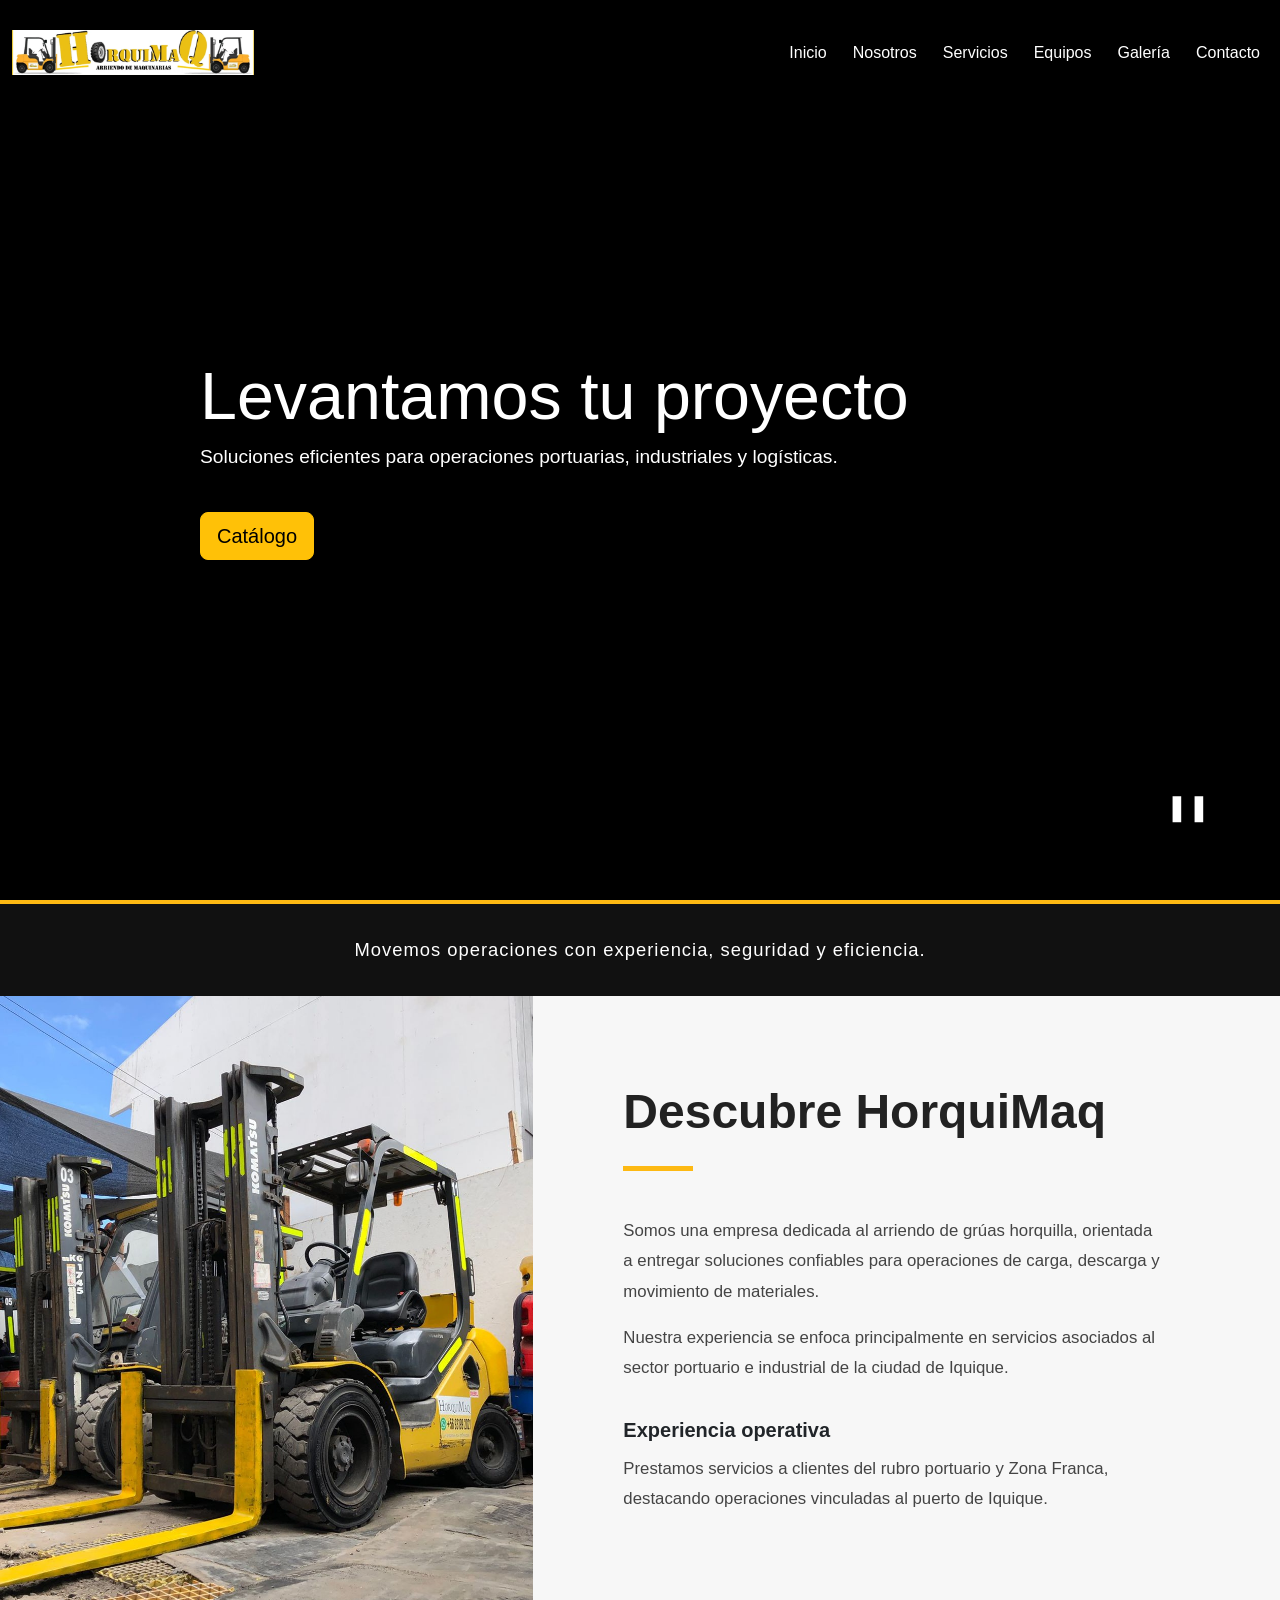
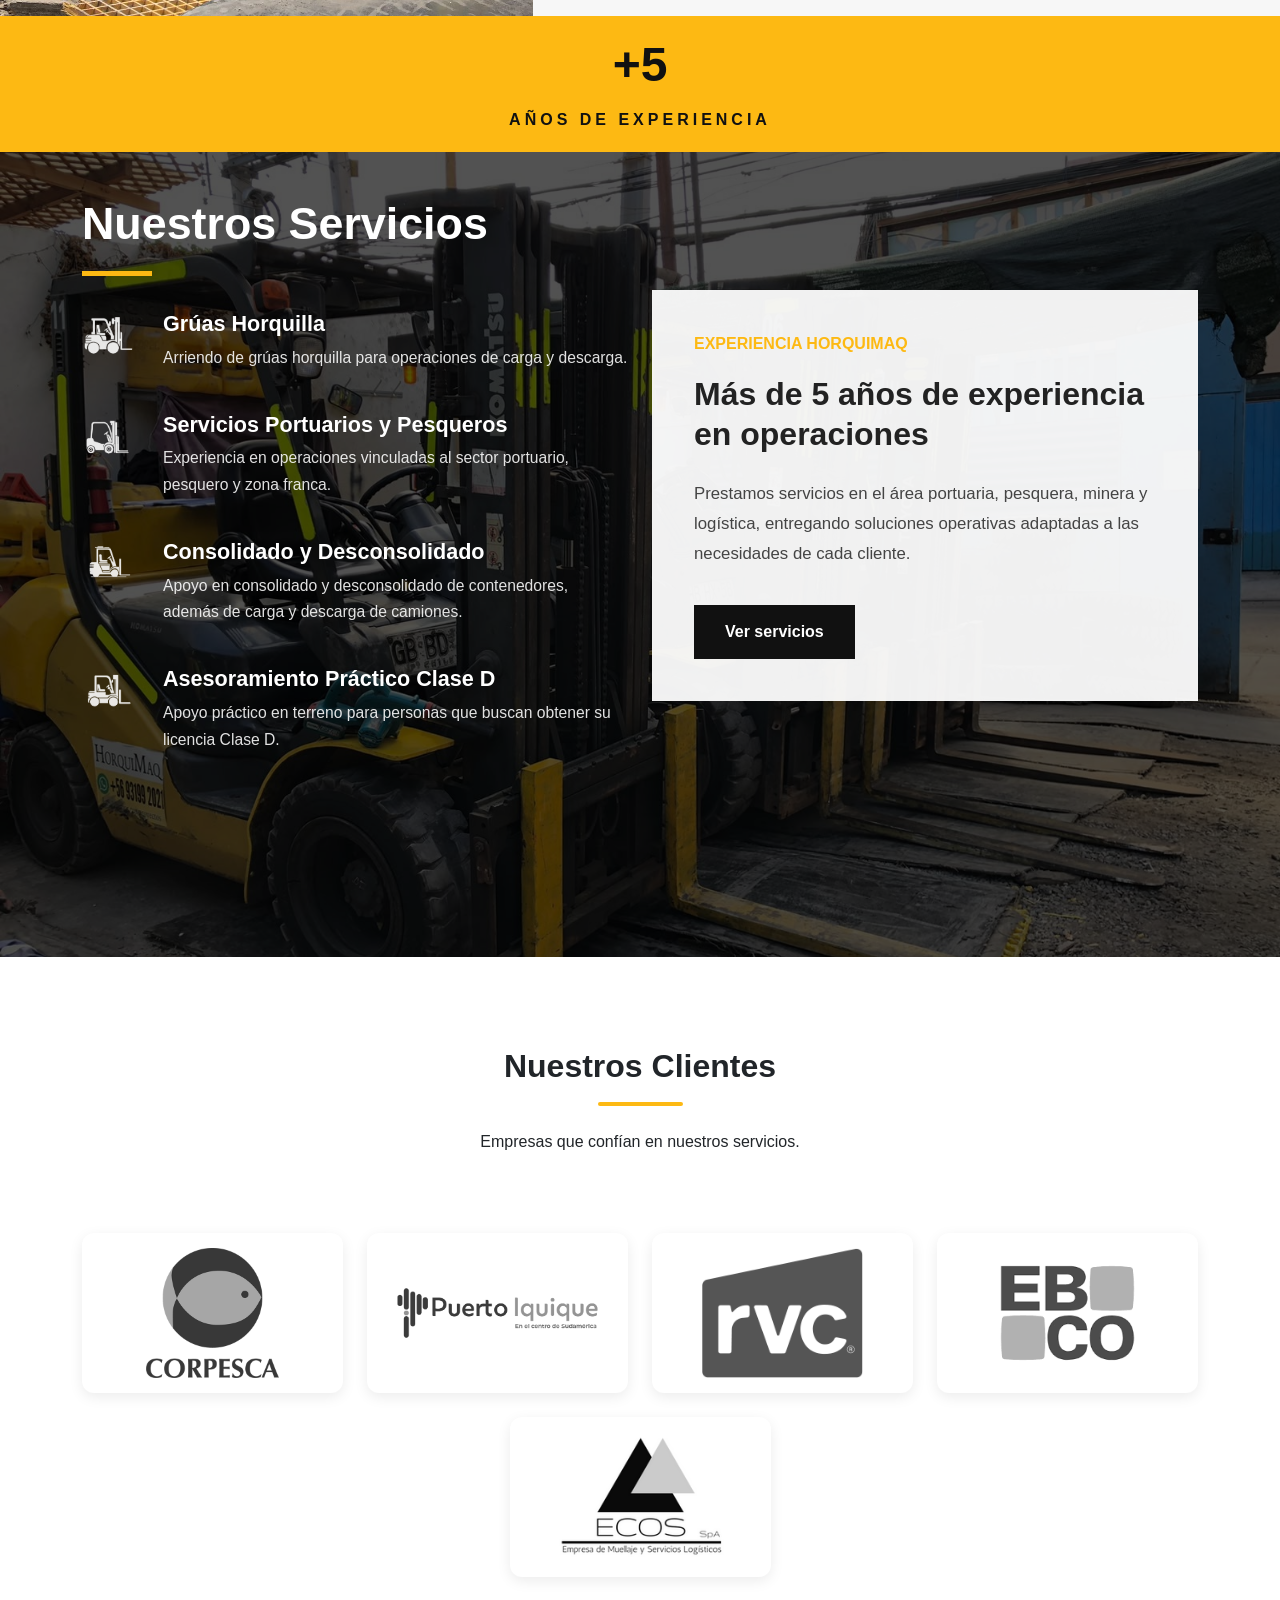
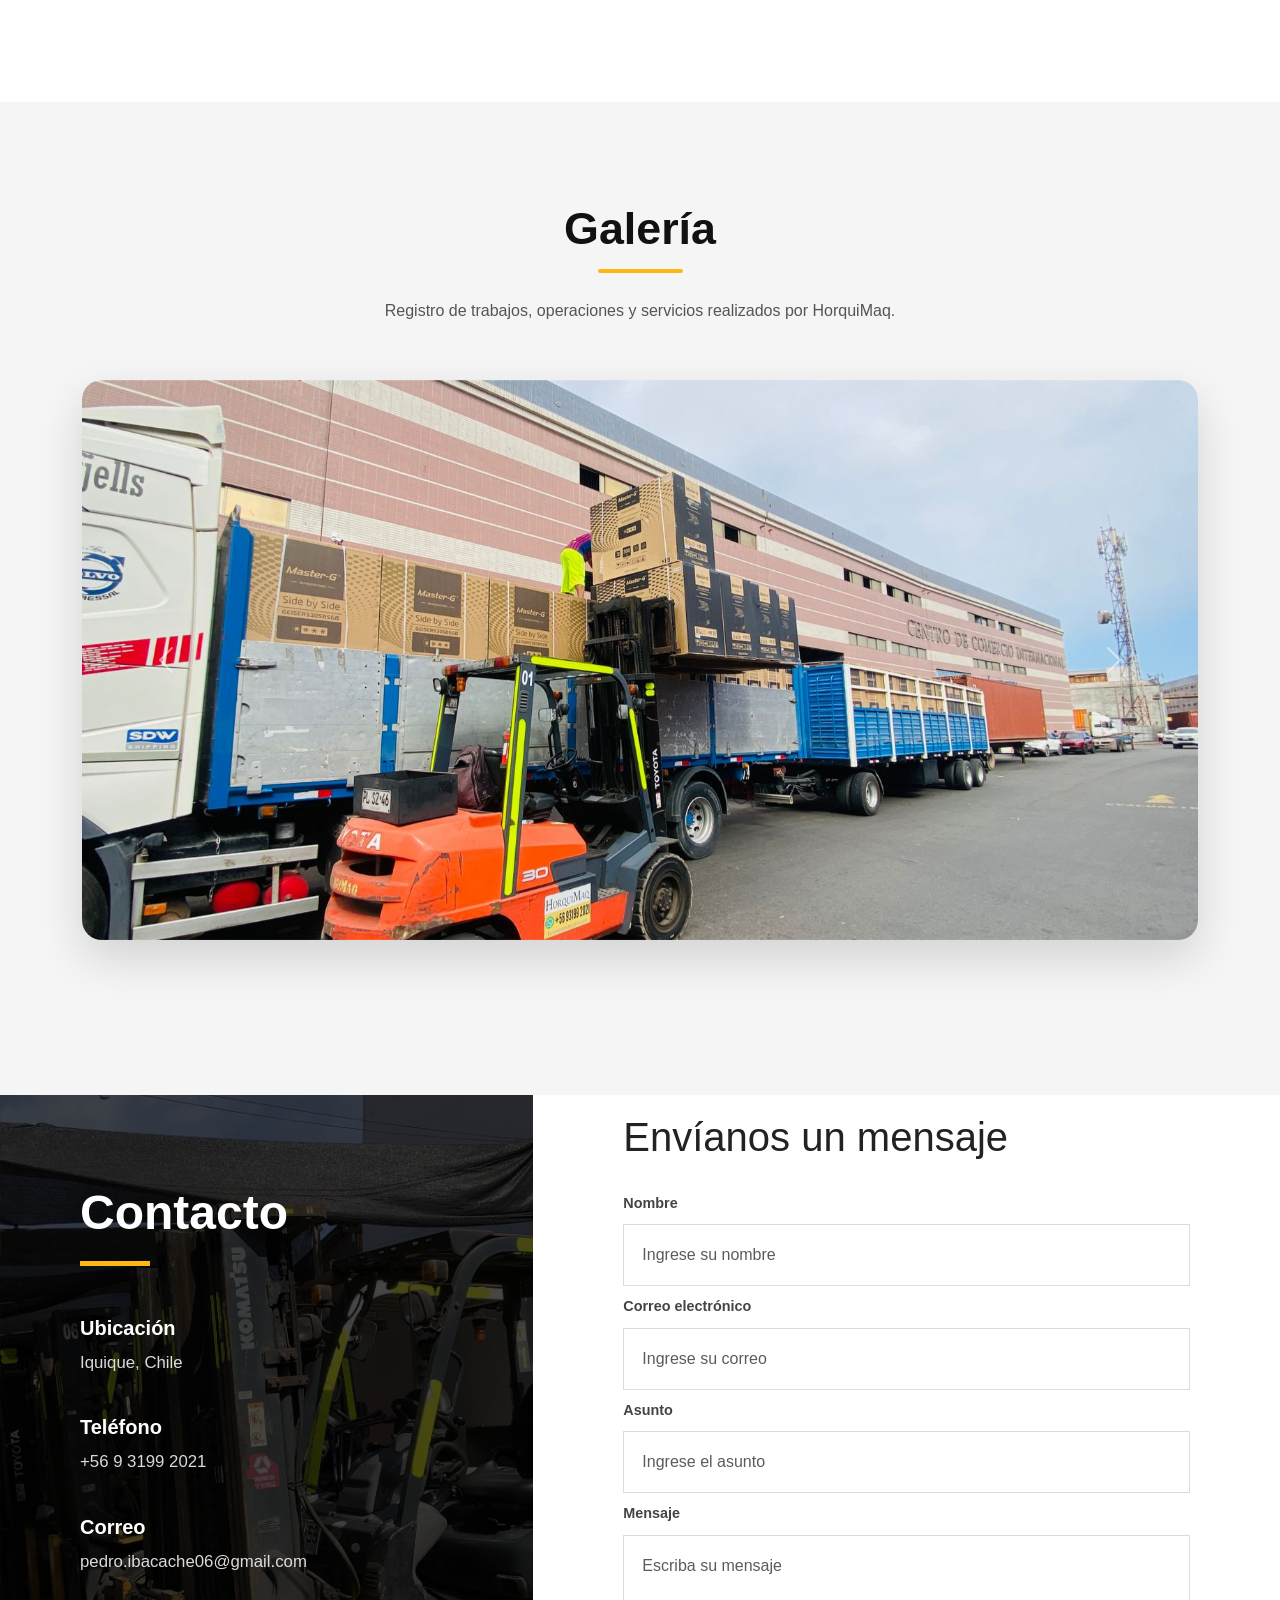
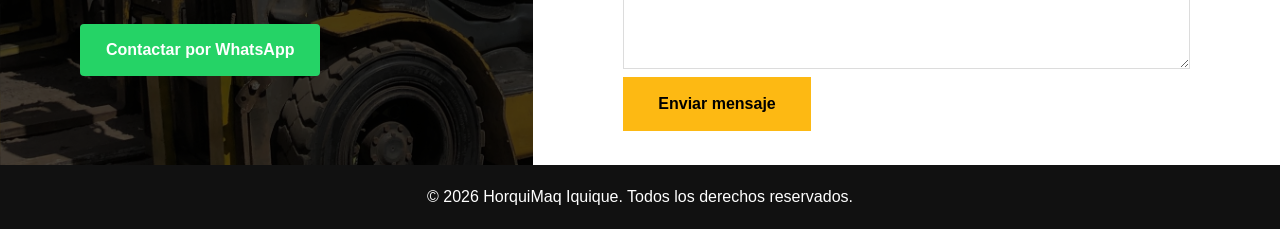
==== index.html @ 0bada299 "Se cambia a ruta Index.html" ====
<!DOCTYPE html>
<html lang="es">
<head>
  <meta charset="UTF-8" />
  <meta name="viewport" content="width=device-width, initial-scale=1.0" />
  <title>Arriendo de Grúas Horquilla | Iquique</title>

  <!-- Bootstrap -->
  <link href="https://cdn.jsdelivr.net/npm/bootstrap@5.3.3/dist/css/bootstrap.min.css" rel="stylesheet">
  
  <!-- CSS -->
  <link rel="stylesheet" href="css/style.css">
</head>
<body>

  <!-- NAVBAR -->
  <nav class="navbar navbar-expand-lg navbar-dark fixed-top navbar-custom">
    <div class="container">
    <a class="navbar-brand" href="index.html">
        <img src="img/HorquiMaq.png" alt="Logo HorquiMaq" class="logo-navbar">
    </a>
      <button class="navbar-toggler" type="button" data-bs-toggle="collapse" data-bs-target="#menu">
        <span class="navbar-toggler-icon"></span>
      </button>

      <div class="collapse navbar-collapse" id="menu">
        <ul class="navbar-nav ms-auto">
          <li class="nav-item"><a class="nav-link" href="#inicio">Inicio</a></li>
          <li class="nav-item"><a class="nav-link" href="#nosotros">Nosotros</a></li>
          <li class="nav-item"><a class="nav-link" href="#servicios">Servicios</a></li>
          <li class="nav-item"><a class="nav-link" href="equipos.html">Equipos</a></li>
          <li class="nav-item"><a class="nav-link" href="#galeria">Galería</a></li>
          <li class="nav-item"><a class="nav-link" href="#contacto">Contacto</a></li>
        </ul>
      </div>
    </div>
  </nav>

  <!-- MENÚ INICIO -->
  <!-- HERO VIDEO -->
<section id="inicio" class="hero-video">

  <!-- VIDEO -->
  <video autoplay muted loop playsinline class="background-video" id="heroVideo">
    <source src="img/hero-video-v2.mp4" type="video/mp4">
  </video>

  <!-- OVERLAY OSCURO -->
  <div class="video-overlay"></div>

  <!-- CONTENIDO -->
  <div class="hero-content hero-content-left text-white">
    <h1 class="hero-title fw-light">
      Levantamos tu proyecto
    </h1>

    <p class="hero-subtitle lead mt-2">
      Soluciones eficientes para operaciones portuarias,
      industriales y logísticas.
    </p>

    <a href="equipos.html" class="btn btn-warning btn-lg mt-4">
      Catálogo
    </a>
  </div>

    <!-- BOTÓN PAUSE -->
    <button class="video-control" id="videoControl">
        ❚❚
    </button>

</section>

<!-- TRANSICIÓN HERO -->
<section class="hero-transition">
  <div class="container">
    <p>Movemos operaciones con experiencia, seguridad y eficiencia.</p>
  </div>
</section>

<!-- NOSOTROS -->
<section id="nosotros" class="section-padding about-section">
  <div class="container-fluid px-0">
    <div class="row g-0 align-items-center">

      <div class="col-lg-5">
        <img src="img/grua-fondo-v2.jpg" alt="Equipo HorquiMaq" class="about-image">
      </div>

      <div class="col-lg-7">
        <div class="about-content">
          <h2 class="about-title">Descubre HorquiMaq</h2>
          <div class="about-line"></div>

          <p>
            Somos una empresa dedicada al arriendo de grúas horquilla, orientada a entregar
            soluciones confiables para operaciones de carga, descarga y movimiento de materiales.
          </p>

          <p>
            Nuestra experiencia se enfoca principalmente en servicios asociados al sector portuario
            e industrial de la ciudad de Iquique.
          </p>

          <div class="about-extra">
            <h5>Experiencia operativa</h5>
            <p>
              Prestamos servicios a clientes del rubro portuario y Zona Franca, destacando operaciones vinculadas
              al puerto de Iquique.
            </p>
          </div>
        </div>
      </div>

    </div>
  </div>

  <div class="experience-banner">

  <div class="experience-box">
    <h2>+5</h2>

    <p>
      AÑOS DE EXPERIENCIA
    </p>
  </div>

</div>

</section>

  <!-- SERVICIOS -->
<section id="servicios" class="services-hero-section">

  <div class="services-dark-overlay"></div>

  <div class="container services-hero-content">
    <div class="row align-items-center">

      <!-- LISTA IZQUIERDA -->
      <div class="col-lg-6">
        <h2 class="services-hero-title">Nuestros Servicios</h2>
        <div class="services-hero-line"></div>

        <div class="services-list">

          <div class="services-list-item">
            <div class="services-list-icon">
              <img src="img/icons/logo_forklift1.PNG" alt="">
            </div>
            <div>
              <h4>Grúas Horquilla</h4>
              <p>Arriendo de grúas horquilla para operaciones de carga y descarga.</p>
            </div>
          </div>

          <div class="services-list-item">
            <div class="services-list-icon">
              <img src="img/icons/logo_forklift2.PNG" alt="">
            </div>
            <div>
              <h4>Servicios Portuarios y Pesqueros</h4>
              <p>
                Experiencia en operaciones vinculadas al sector portuario, pesquero
                y zona franca.
              </p>
            </div>
          </div>

          <div class="services-list-item">
            <div class="services-list-icon">
              <img src="img/icons/logo_forklift3.PNG" alt="">
            </div>
            <div>
              <h4>Consolidado y Desconsolidado</h4>
              <p>
                Apoyo en consolidado y desconsolidado de contenedores,
                además de carga y descarga de camiones.
              </p>
            </div>
          </div>

          <div class="services-list-item">
            <div class="services-list-icon">
              <img src="img/icons/logo_forklift4.PNG" alt="">
            </div>
            <div>
              <h4>Asesoramiento Práctico Clase D</h4>
              <p>
                Apoyo práctico en terreno para personas que buscan obtener
                su licencia Clase D.
              </p>
            </div>
          </div>

        </div>
      </div>

      <!-- RECUADRO DERECHO -->
      <div class="col-lg-6">
        <div class="services-info-box">
          <span>Experiencia HorquiMaq</span>
          <h3>
            Más de 5 años de experiencia en operaciones
          </h3>

          <p>
            Prestamos servicios en el área portuaria, pesquera, minera y logística,
            entregando soluciones operativas adaptadas a las necesidades de cada cliente.
          </p>

          <a href="servicios.html" class="btn services-info-btn">
            Ver servicios
          </a>
        </div>
      </div>

    </div>
  </div>
</section>

<!-- CLIENTES -->
<section id="clientes" class="section-padding">
  <div class="container">
    <h2 class="text-center fw-bold mb-3">Nuestros Clientes</h2>
    <div class="section-line mx-auto mb-4"></div>
    <p class="text-center mb-5">
      Empresas que confían en nuestros servicios.
    </p>

    <div class="row g-4 justify-content-center">
      <div class="col-3 col-md-3">
        <div class="client-logo-card">
          <img src="img/logo_corpesca.png" alt="CORPESCA" class="client-logo-img">
        </div>
      </div>

      <div class="col-6 col-md-3">
        <div class="client-logo-card">
          <img src="img/logo_epi.png" alt="EPI" class="client-logo-img">
        </div>
      </div>

      <div class="col-6 col-md-3">
        <div class="client-logo-card">
          <img src="img/icons/rvc.png" alt="RVC" class="client-logo-img">
        </div>
      </div>

      <div class="col-6 col-md-3">
        <div class="client-logo-card">
          <img src="img/icons/ebco.png" alt="EBCO" class="client-logo-img">
        </div>
      </div> 

      <div class="col-6 col-md-3">
        <div class="client-logo-card">
          <img src="img/icons/ecos.png" alt="ECOS" class="client-logo-img">
        </div>
      </div> 
    </div>
  </div>
</section>

<!-- GALERÍA -->
<section id="galeria" class="home-galeria-section">

  <div class="container">

    <div class="home-galeria-header text-center">
      <h2>Galería</h2>
      <div class="section-line mx-auto mb-4"></div>
      <p>
        Registro de trabajos, operaciones y servicios realizados por HorquiMaq.
      </p>
    </div>

    <!-- CARRUSEL PRINCIPAL -->
    <div id="galeriaCarousel" class="carousel slide home-galeria-carousel" data-bs-ride="carousel" data-bs-interval="4500">

      <div class="carousel-inner">

        <div class="carousel-item active">
          <img src="img/servicios/pega-zofri.jpg" class="d-block w-100" alt="Trabajo HorquiMaq 1">
        </div>

        <div class="carousel-item">
          <img src="img/servicios/servicio-portuario-v6.jpg" class="d-block w-100" alt="Trabajo HorquiMaq 2">
        </div>

        <div class="carousel-item">
          <img src="img/servicios/servicio-portuario-v7.jpg" class="d-block w-100" alt="Trabajo HorquiMaq 3">
        </div>

        <div class="carousel-item">
          <img src="img/servicios/servicio-portuario-v8.jpg" class="d-block w-100" alt="Trabajo HorquiMaq 3">
        </div>

      </div>

      <button class="carousel-control-prev" type="button" data-bs-target="#galeriaCarousel" data-bs-slide="prev">
        <span class="carousel-control-prev-icon"></span>
      </button>

      <button class="carousel-control-next" type="button" data-bs-target="#galeriaCarousel" data-bs-slide="next">
        <span class="carousel-control-next-icon"></span>
      </button>

    </div>

  </div>

</section>

<!-- MODAL GALERÍA -->
<div class="modal fade" id="modalGaleria" tabindex="-1">
  <div class="modal-dialog modal-dialog-centered modal-xl">
    <div class="modal-content home-galeria-modal">

      <button type="button" class="btn-close btn-close-white home-galeria-close" data-bs-dismiss="modal"></button>

      <img id="modalGaleriaImg" src="" alt="Imagen ampliada HorquiMaq">

    </div>
  </div>
</div>

<!-- CONTACTO -->
<section id="contacto" class="contact-section">

  <div class="container-fluid px-0">

    <div class="row g-0">

      <!-- IZQUIERDA -->
      <div class="col-lg-5">

        <div class="contact-info-side">

          <div class="contact-overlay"></div>

          <div class="contact-info-content">

            <h2>Contacto</h2>

            <div class="contact-line"></div>

            <div class="contact-item">
              <h5>Ubicación</h5>
              <p>Iquique, Chile</p>
            </div>

            <div class="contact-item">
              <h5>Teléfono</h5>
              <p>+56 9 3199 2021</p>
            </div>

            <div class="contact-item">
              <h5>Correo</h5>
              <p>pedro.ibacache06@gmail.com</p>
            </div>

            <a href="https://wa.me/" class="contact-whatsapp-btn" target="_blank">
              Contactar por WhatsApp
            </a>

          </div>

        </div>

      </div>

      <!-- DERECHA -->
      <div class="col-lg-7">

        <div class="contact-form-wrapper">

          <h2 class="contact-form-title">
            Envíanos un mensaje
          </h2>

          <form id="contactForm" action="https://formsubmit.co/ajax/pedro.ibacache06@gmail.com" method="POST">

            <div class="mb-2">
              <label>Nombre</label>

              <input
                type="text"
                name="Nombre"
                class="form-control contact-input"
                placeholder="Ingrese su nombre"
              required>
            </div>

            <div class="mb-2">
              <label>Correo electrónico</label>

              <input
                type="email"
                name="Correo"
                class="form-control contact-input"
                placeholder="Ingrese su correo"
              required>
            </div>

            <div class="mb-2">
              <label>Asunto</label>

              <input
                type="text"
                name="Asunto"
                class="form-control contact-input"
                placeholder="Ingrese el asunto"
              required>
            </div>

            <div class="mb-2">
              <label>Mensaje</label>

              <textarea
                name="Mensaje"
                class="form-control contact-input"
                rows="4"
                placeholder="Escriba su mensaje"
              required></textarea>
            </div>

            <button type="submit" class="btn contact-btn">
              Enviar mensaje
            </button>

            <div id="mensajeExito" class="mt-3"></div>

          </form>

        </div>

      </div>

    </div>

  </div>

</section>

  <!-- FOOTER -->
  <footer class="footer text-center">
    <p class="mb-0">© 2026 HorquiMaq Iquique. Todos los derechos reservados.</p>
  </footer>

  <!-- Bootstrap JS -->
  <script src="https://cdn.jsdelivr.net/npm/bootstrap@5.3.3/dist/js/bootstrap.bundle.min.js"></script>

  <!-- JS -->
  <script src="js/script.js"></script>

  <!-- Formulario Contacto -->
  <script>

    document
      .getElementById("contactForm")
      .addEventListener("submit", function (e) {

        e.preventDefault();

        const form = this;

        fetch(form.action, {
          method: "POST",
          body: new FormData(form)
        })
          .then(response => response.json())
          .then(data => {

            document.getElementById("mensajeExito").innerHTML = `
          <div class="alert alert-success mt-3">
            ✅ Su mensaje ha sido enviado correctamente.
            Nos pondremos en contacto con usted a la brevedad.
          </div>
        `;

            form.reset();

          })
          .catch(error => {

            document.getElementById("mensajeExito").innerHTML = `
          <div class="alert alert-danger mt-3">
            ❌ No fue posible enviar el mensaje.
            Intente nuevamente.
          </div>
        `;

          });

      });

  </script>

<script>
  const modalGaleria = document.getElementById("modalGaleria");
  const modalGaleriaImg = document.getElementById("modalGaleriaImg");

  modalGaleria.addEventListener("show.bs.modal", function (event) {
    const imagen = event.relatedTarget;
    const rutaImagen = imagen.getAttribute("data-img");

    modalGaleriaImg.src = rutaImagen;
  });
</script>

</body>
</html>
---- css/style.css ----
/* =========================
   BASE GENERAL
========================= */

html,
body {
  margin: 0;
  padding: 0;
  width: 100%;
  overflow-x: hidden;
}

body {
  font-family: "Segoe UI", Roboto, Helvetica, Arial, sans-serif;
  padding-top: 0;
}

/* =========================
   HERO VIDEO
========================= */

.hero-video {
  position: relative;
  width: 100vw;
  height: 100vh;
  overflow: hidden;
  background: #000;
}

.background-video {
  position: absolute;
  inset: 0;

  width: 100%;
  height: 100%;

  object-fit: cover;
  object-position: center center;

  display: block;
}

.video-overlay {
  position: absolute;
  inset: 0;
  background: rgba(0, 0, 0, 0.55);
  z-index: 1;
}

/* Anclajes para navbar fija */
#nosotros {
  scroll-margin-top: 103px;
}

#servicios {
  scroll-margin-top: 105px;
}

#clientes {
  scroll-margin-top: 105px;
}

#contacto {
  scroll-margin-top: 103px;
}


/* =========================
   NAVBAR
========================= */

.navbar .container {
  max-width: 1320px;
}

.navbar-custom {
  background: transparent;
  transition: 0.3s;
  padding: 25px 0;
}

.navbar-scrolled {
  background: rgba(253, 185, 19, 0.82);
  backdrop-filter: blur(6px);
}

.navbar-nav {
  align-items: center;
}

.logo-navbar {
  height: 45px;
  width: auto;
}

/* Links navbar */
.navbar .nav-link {
  position: relative;
  color: #ffffff !important;
  font-size: 1rem;
  font-weight: 400;
  margin-left: 10px;
  transition: 0.3s;
}

.navbar-scrolled .nav-link {
  color: #111111 !important;
  font-weight: 400;
}

/* Línea inferior animada */
.navbar .nav-link::after {
  content: "";
  position: absolute;
  left: 0;
  bottom: -4px;
  width: 0%;
  height: 2px;
  background: #FDB913;
  transition: width 0.3s ease;
}

/* Hover navbar transparente */
.navbar .nav-link:hover {
  color: #FDB913 !important;
}

.navbar .nav-link:hover::after {
  width: 100%;
}

/* Hover navbar con scroll */
.navbar-scrolled .nav-link:hover {
  color: #ffffff !important;
}

.navbar-scrolled .nav-link::after {
  background: #ffffff;
}


/* =========================
   HERO PRINCIPAL
========================= */

.hero {
  min-height: 100vh;
  background: linear-gradient(rgba(0, 0, 0, 0.65), rgba(0, 0, 0, 0.65)),
              url("../img/grua-fondo.jpg");
  background-size: cover;
  background-position: center;
  display: flex;
  align-items: center;
}

.hero-video {
  position: relative;
  width: 100%;
  height: 100vh;
  overflow: hidden;
}

.background-video {
  position: absolute;
  top: 50%;
  left: 50%;
  width: 100%;
  height: 100%;
  object-fit: cover;
  transform: translate(-50%, -50%);
}

.video-overlay {
  position: absolute;
  width: 100%;
  height: 100%;
  background: rgba(0, 0, 0, 0.55);
  z-index: 1;
}

.hero-content {
  position: relative;
  z-index: 2;
  height: 100%;
  display: flex;
  flex-direction: column;
  justify-content: flex-start;
  align-items: flex-start;
  padding-top: 360px;
}

.hero-content-left {
  text-align: left;
  padding-left: 200px;
  width: 100%;
  max-width: 1200px;
}

.hero-title {
  font-size: 4.15rem;
  line-height: 1.1;
  font-weight: 400;
  margin-bottom: 2px;
}

.hero-subtitle {
  font-size: 1.2rem;
  font-weight: 200;
  max-width: 700px;
  margin-top: 0;
}

.hero-btn {
  background: #FDB913;
  border: none;
  color: black;
  font-weight: 600;
}

.hero-btn:hover {
  background: #E0A800;
}

.video-control {
  position: absolute;
  right: 60px;
  bottom: 60px;
  z-index: 3;
  width: 65px;
  height: 65px;
  border: none;
  background: rgba(0, 0, 0, 0.65);
  color: white;
  font-size: 26px;
  cursor: pointer;
  transition: 0.3s;
}

.video-control:hover {
  background: rgba(0, 0, 0, 0.9);
}


/* =========================
   TRANSICIÓN HERO
========================= */

.hero-transition {
  background: #111111;
  padding: 32px 0;
  border-top: 4px solid #FDB913;
}

.hero-transition p {
  color: #ffffff;
  text-align: center;
  font-size: 1.15rem;
  font-weight: 300;
  letter-spacing: 1px;
  margin: 0;
}


/* =========================
   NOSOTROS
========================= */

.about-section {
  padding-top: 0;
  padding-bottom: 0;
  background: #f7f7f7;
}

.about-image {
  width: 100%;
  height: 620px;
  object-fit: cover;
  display: block;
}

.about-content {
  padding-left: 90px;
  padding-right: 120px;
}

.about-title {
  font-size: 3rem;
  font-weight: 600;
  margin-bottom: 25px;
  color: #222222;
  padding-top: 3px;
}

.about-line {
  width: 70px;
  height: 5px;
  background: #FDB913;
  margin-bottom: 45px;
}

.about-content p {
  font-size: 1.05rem;
  line-height: 1.8;
  color: #444444;
}

.about-extra {
  margin-top: 35px;
}

.about-extra h5 {
  font-weight: 650;
  margin-bottom: 12px;
}


/* =========================
   BANNER EXPERIENCIA
========================= */

.experience-banner {
  margin-top: 0;
}

.experience-box {
  background: #FDB913;
  width: 100%;
  padding: 20px 40px;
  text-align: center;
}

.experience-box h2 {
  font-size: 3rem;
  font-weight: 700;
  color: #111111;
  margin-bottom: 15px;
}

.experience-box p {
  font-size: 1rem;
  font-weight: 700;
  letter-spacing: 4px;
  color: #111111;
  margin: 0;
}


/* =========================
   SERVICIOS
========================= */

.services-hero-section {
  position: relative;
  min-height: calc(100vh - 95px);
  padding: 45px 0 60px;
  background-image: url("../img/servicios-fondo.jpg");
  background-size: cover;
  background-position: center;
  overflow: hidden;
}

.services-dark-overlay {
  position: absolute;
  inset: 0;
  background: rgba(0, 0, 0, 0.68);
  z-index: 1;
}

.services-hero-content {
  position: relative;
  z-index: 2;
}

.services-hero-title {
  font-size: 2.8rem;
  font-weight: 600;
  color: #ffffff;
  margin-bottom: 20px;
}

.services-hero-line {
  width: 70px;
  height: 5px;
  background: #FDB913;
  margin-bottom: 35px;
}

.services-list-item {
  display: flex;
  align-items: flex-start;
  gap: 28px;
  margin-bottom: 24px;
}

.services-list-icon {
  width: 53px;
  height: 53px;
  flex-shrink: 0;
}

.services-list-icon img {
  width: 100%;
  height: 100%;
  object-fit: contain;
  filter: brightness(0) invert(1);
  opacity: 0.9;
}

.services-list-item h4 {
  font-size: 1.35rem;
  font-weight: 600;
  color: #ffffff;
  margin-bottom: 8px;
}

.services-list-item p {
  font-size: 0.98rem;
  line-height: 1.7;
  color: rgba(255, 255, 255, 0.88);
  max-width: 520px;
}

/* Recuadro derecho */
.services-info-box {
  background: rgba(255, 255, 255, 0.94);
  padding: 42px;
  max-width: 560px;
  margin-left: auto;
}

.services-info-box span {
  display: block;
  color: #FDB913;
  font-size: 1rem;
  font-weight: 700;
  text-transform: uppercase;
  margin-bottom: 18px;
}

.services-info-box h3 {
  font-size: 2rem;
  font-weight: 600;
  line-height: 1.25;
  color: #222222;
  margin-bottom: 25px;
}

.services-info-box p {
  font-size: 1.05rem;
  line-height: 1.8;
  color: #444444;
  margin-bottom: 35px;
}

.services-info-btn {
  background: #111111;
  color: #ffffff;
  padding: 14px 30px;
  border-radius: 0;
  font-weight: 600;
}

.services-info-btn:hover {
  background: #FDB913;
  color: #111111;
}

/* =========================
   SERVICIOS DETALLES
========================= */

.servicios-detalle-page {
  padding-top: 0;
}

.servicios-detalle-hero {
  position: relative;
  min-height: calc(100vh - 105px);
  margin-top: 105px;
  background-image: url("../img/servicios/servicios-fondo.jpg");
  background-size: cover;
  background-repeat: no-repeat;
  background-position: center center;
  display: flex;
  align-items: center;
}

.servicios-detalle-overlay {
  position: absolute;
  inset: 0;
  background: linear-gradient(
    90deg,
    rgba(0, 0, 0, 0.96) 0%,
    rgba(0, 0, 0, 0.60) 45%,
    rgba(0, 0, 0, 0.18) 100%
  );
}

.servicios-detalle-content {
  position: relative;
  z-index: 2;
  max-width: 650px;
  color: #ffffff;
}

.servicios-detalle-content h1 {
  font-size: 3.6rem;
  font-weight: 500;
  margin-bottom: 10px;
}

.servicios-detalle-content p {
  font-size: 1.07rem;
  line-height: 1.7;
  margin-bottom: 0;
}

.servicios-detalle-section {
  padding: 90px 0;
  background: #ffffff;
}

.servicios-detalle-header {
  margin-bottom: 45px;
}

.servicios-title-wrapper {
  display: flex;
  align-items: center;
  gap: 35px;
  margin-bottom: 24px;
}

.servicios-detalle-title {
  font-size: 2.8rem;
  font-weight: 700;
  color: #111111;
  margin: 0;
  text-transform: uppercase;
  white-space: nowrap;
}

.servicios-detalle-line {
  flex: 1;
  height: 4px;
  background: #FDB913;
  margin-top: 8px;
}

.servicios-intro-grid {
  display: grid;
  grid-template-columns: 1fr 1fr;
  gap: 70px;
  margin-bottom: 65px;
}

.servicios-intro-grid p {
  font-size: 1rem;
  line-height: 1.8;
  color: #333333;
  margin-bottom: 22px;
}

.servicios-intro-grid strong {
  color: #FDB913;
  font-weight: 700;
}

.servicios-card-grid {
  margin-top: 20px;
}

.servicio-box {
  display: block;
  height: 100%;
  padding: 38px 32px;
  background: #f3f3f3;
  border-radius: 16px;
  text-decoration: none;
  color: #111111;
  transition: 0.35s ease;
}

.servicio-box:hover {
  transform: translateY(-8px);
  background: #ffffff;
  box-shadow: 0 18px 45px rgba(0, 0, 0, 0.14);
}

.servicio-box i {
  display: block;
  font-size: 3rem;
  color: #FDB913;
  margin-bottom: 22px;
}

.servicio-box h3 {
  font-size: 1.45rem;
  font-weight: 800;
  text-transform: uppercase;
  margin-bottom: 18px;
}

.servicio-box p {
  font-size: 0.95rem;
  line-height: 1.7;
  color: #555555;
  margin: 0;
}

@media (max-width: 768px) {
  .servicios-detalle-content h1 {
    font-size: 2.5rem;
  }

  .servicios-title-wrapper {
    gap: 20px;
  }

  .servicios-detalle-title {
    font-size: 2rem;
    white-space: normal;
  }

  .servicios-intro-grid {
    grid-template-columns: 1fr;
    gap: 20px;
  }
}

/* =========================
   CLIENTES
========================= */

#clientes {
  padding-top: 90px;
  padding-bottom: 90px;
  background: #ffffff;
}

#clientes .row {
  margin-top: 55px;
  margin-bottom: 35px;
}

.client-logo-card {
  background: #ffffff;
  padding: 25px;
  border-radius: 12px;
  box-shadow: 0 4px 14px rgba(0, 0, 0, 0.08);
  height: 160px;
  display: flex;
  align-items: center;
  justify-content: center;
}

.client-logo-placeholder {
  width: 100%;
  height: 70px;
  background: #e9ecef;
  border-radius: 8px;
  display: flex;
  align-items: center;
  justify-content: center;
  color: #111;
  font-weight: bold;
  filter: grayscale(100%);
}

.client-logo-img {
  max-width: 100%;
  max-height: 130px;
  object-fit: contain;
  filter: grayscale(100%);
  transition: 0.3s ease;
}

.client-logo-img:hover {
  filter: grayscale(0%);
  transform: scale(1.05);
}

.section-line {
  width: 85px;
  height: 4px;
  background: #FDB913;
  border-radius: 10px;
}


/* =========================
   CONTACTO
========================= */

.contact-section {
  background: #f5f5f5;
}

.contact-info-side {
  position: relative;
  min-height: 100%;
  background-image: url("../img/contacto-bg.jpg");
  background-size: cover;
  background-position: center;
  display: flex;
  align-items: center;
}

.contact-overlay {
  position: absolute;
  inset: 0;
  background: rgba(0, 0, 0, 0.72);
}

.contact-info-content {
  position: relative;
  z-index: 2;
  padding: 80px;
  color: white;
}

.contact-info-content h2 {
  font-size: 3rem;
  font-weight: 700;
  margin-bottom: 20px;
}

.contact-line {
  width: 70px;
  height: 5px;
  background: #FDB913;
  margin-bottom: 50px;
}

.contact-item {
  margin-bottom: 40px;
}

.contact-item h5 {
  font-size: 1.25rem;
  font-weight: 700;
  margin-bottom: 10px;
}

.contact-item p {
  font-size: 1.05rem;
  color: rgba(255, 255, 255, 0.85);
}

.contact-whatsapp-btn {
  display: inline-block;
  margin-top: 10px;
  background: #25D366;
  color: white;
  text-decoration: none;
  padding: 14px 26px;
  border-radius: 4px;
  font-weight: 600;
  transition: 0.3s ease;
}

.contact-whatsapp-btn:hover {
  background: #1ebe5d;
  color: white;
}

.contact-form-wrapper {
  padding: 18px 90px;
  background: #ffffff;
  min-height: 300px;
  display: flex;
  flex-direction: column;
  justify-content: center;
}

.contact-form-title {
  font-size: 2.5rem;
  font-weight: 300;
  margin-bottom: 30px;
  color: #222;
}

.contact-input {
  border-radius: 0;
  padding: 18px;
  border: 1px solid #dcdcdc;
  box-shadow: none;
}

.contact-input:focus {
  border-color: #FDB913;
  box-shadow: none;
}

.contact-form-wrapper label {
  font-size: 0.9rem;
  font-weight: 600;
  margin-bottom: 10px;
  color: #444;
}

.contact-btn {
  background: #FDB913;
  color: #000000;
  padding: 15px 35px;
  border-radius: 0;
  font-weight: 600;
  border: none;
}

.contact-btn:hover {
  background: #FDB913;
  color: #111111;
}


/* =========================
   EQUIPOS - HERO
========================= */

.equipos-hero {
  position: relative;
  min-height: calc(100vh - 105px);
  margin-top: 105px;
  background-image: url("../img/equipos-fondo2.jpg");
  background-size: cover;
  background-repeat: no-repeat;
  background-position: center center;
  display: flex;
  align-items: center;
}

.equipos-hero-overlay {
  position: absolute;
  inset: 0;
  background: linear-gradient(
    90deg,
    rgba(0, 0, 0, 0.98) 0%,
    rgba(0, 0, 0, 0.62) 50%,
    rgba(0, 0, 0, 0.15) 100%
  );
}

.equipos-hero-content {
  position: relative;
  z-index: 2;
  max-width: 650px;
  color: #ffffff;
}

.equipos-hero-content h1 {
  font-size: 3.6rem;
  font-weight: 500;
  margin-bottom: 10px;
}

.equipos-hero-content p {
  font-size: 1.07rem;
  line-height: 1.7;
  margin-bottom: 0;
}


/* =========================
   EQUIPOS - LISTA
========================= */

.equipos-page {
  padding-top: 170px;
}

.equipos-section {
  padding: 90px 0;
  background: #ffffff;
}

/* Encabezado */
.equipos-header {
  margin-bottom: 70px;
}

.equipos-title-wrapper {
  display: flex;
  align-items: center;
  gap: 35px;
  margin-bottom: 24px;
}

.equipos-title {
  font-size: 2.8rem;
  font-weight: 700;
  color: #111111;
  margin: 0;
  text-transform: uppercase;
  white-space: nowrap;
}

.equipos-line {
  flex: 1;
  height: 4px;
  background: #FDB913;
  margin-top: 8px;
}

.equipos-description {
  max-width: 760px;
  font-size: 1rem;
  color: #555555;
  line-height: 1.8;
  margin: 0;
  text-align: left;
}

/* Grid */
#equipos .row {
  align-items: stretch;
}

#equipos .col-md-4 {
  display: flex;
}

/* Card */
.equipment-card {
  width: 100%;
  background: #ffffff;
  height: 100%;
  text-align: center;
  transition: 0.35s ease;

  display: flex;
  flex-direction: column;
  justify-content: flex-start;
}

.equipment-card:hover {
  transform: translateY(-6px);
}

.equipment-link {
  display: block;
  width: 100%;
  text-decoration: none;
  color: inherit;
}

/* Imagen */
.equipment-image {
  width: 100%;
  height: 250px;
  flex-shrink: 0;

  background: #ffffff;
  display: flex;
  align-items: center;
  justify-content: center;

  padding: 15px;
  margin-bottom: 25px;
}

.equipment-image img {
  width: 100%;
  height: 100%;
  object-fit: contain;
  transition: 0.35s ease;
}

.equipment-card:hover .equipment-image img {
  transform: scale(1.04);
}

/* Contenido */
.equipment-content {
  min-height: 170px;
  background: #ffffff;
  padding: 0 20px;
  text-align: center;
}

.equipment-content h5 {
  font-size: 1.45rem;
  font-weight: 700;
  color: #111111;
  margin-bottom: 12px;
  text-transform: uppercase;
}

.equipment-spec {
  display: block;
  font-size: 1rem;
  color: #222222;
  letter-spacing: 1px;
  margin-bottom: 10px;
}

.equipment-line {
  width: 100%;
  max-width: 260px;
  height: 4px;
  background: #FDB913;
  margin: 0 auto 14px;
}

.equipment-content p {
  color: #333333;
  line-height: 1.6;
  margin-bottom: 0;
}

.equipment-img-small {
  width: 165% !important;
  height: 165% !important;
  object-fit: contain;
}

.equipo-detalle-section {
  padding: 180px 0 100px;
  background: #ffffff;
}

.equipo-detalle-img {
  width: 100%;
  max-height: 520px;
  object-fit: contain;
}

.equipo-detalle-tag {
  display: inline-block;
  color: #FDB913;
  font-weight: 800;
  text-transform: uppercase;
  margin-bottom: 16px;
}

.equipo-detalle-section h1 {
  font-size: 3rem;
  font-weight: 800;
  color: #111111;
  margin-bottom: 10px;
}

.equipo-detalle-section h2 {
  font-size: 1.4rem;
  color: #333333;
  margin-bottom: 28px;
}

.equipo-detalle-section p {
  font-size: 1.05rem;
  line-height: 1.8;
  color: #555555;
  margin-bottom: 28px;
}

.equipo-detalle-list {
  padding-left: 20px;
  margin-bottom: 35px;
}

.equipo-detalle-list li {
  margin-bottom: 12px;
  color: #333333;
}

.equipo-detalle-btn {
  display: inline-block;
  background: #111111;
  color: #ffffff;
  padding: 15px 34px;
  text-decoration: none;
  font-weight: 700;
}

.equipo-detalle-btn:hover {
  background: #FDB913;
  color: #111111;
}

.equipment-link {
  display: flex;
  width: 100%;
  height: 100%;
  text-decoration: none;
  color: inherit;
}

.equipment-link:hover {
  color: inherit;
}

/* =========================
   MAQUINARIA - HERO
========================= */

.equipo-hero {
  position: relative;
  min-height: calc(100vh - 105px);
  margin-top: 105px;

  background-image:
    linear-gradient(
      90deg,
      #050505 0%,
      #050505 35%,
      rgba(5, 5, 5, 0.95) 48%,
      rgba(5, 5, 5, 0.35) 65%,
      rgba(5, 5, 5, 0.05) 100%
    ),
    url("../img/maquinarias/heli-fondo.jpg");

  background-size: cover, auto 100%;
  background-repeat: no-repeat, no-repeat;
  background-position: center, right center;

  display: flex;
  align-items: center;
}

.equipo-hero-overlay {
  position: absolute;
  inset: 0;
  background: transparent;
}

.equipo-hero-content {
  position: relative;
  z-index: 2;
  max-width: 650px;
  color: #ffffff;
}


.equipo-hero-content h1 {
  font-size: 2.1rem;
  font-weight: 700;
  margin-bottom: 10px;
  margin: 0;
}


.equipo-hero-content p {
  font-size: 1.07rem;
  line-height: 1.7;
  margin-bottom: 0;
}

/*  RESPONSIVE  */

@media (max-width: 991px) {

  .equipo-hero {
    min-height: 70vh;
  }

  .equipo-hero-content h1 {
    font-size: 2.8rem;
  }

}

@media (max-width: 768px) {

  .equipo-hero {
    min-height: 60vh;
    margin-top: 90px;
  }

  .equipo-hero-content {
    max-width: 100%;
  }

  .equipo-hero-content h1 {
    font-size: 2.2rem;
  }

  .equipo-hero-content p {
    font-size: 1rem;
  }

}

/* =========================
   GALERÍA MAQUINARIA
========================= */

.equipo-galeria-section {
  padding: 100px 0;
  background: #f5f5f5;
}

.equipo-galeria-grid {
  display: grid;
  grid-template-columns: 2fr 1fr;
  gap: 20px;
  margin-top: 50px;
}

.equipo-galeria-main {
  height: 650px;
  overflow: hidden;
  border-radius: 18px;
}

.equipo-galeria-main img {
  width: 100%;
  height: 100%;
  object-fit: cover;

  transition: transform 0.5s ease;
}

.equipo-galeria-main:hover img {
  transform: scale(1.03);
}

.equipo-galeria-side {
  display: grid;
  grid-template-columns: 1fr 1fr;
  gap: 20px;
}

.equipo-galeria-item {
  height: 315px;
  overflow: hidden;
  border-radius: 18px;
}

.equipo-galeria-item img {
  width: 100%;
  height: 100%;
  object-fit: cover;

  transition: transform 0.5s ease;
}

.equipo-galeria-item:hover img {
  transform: scale(1.05);
}

/* =========================
   RESPONSIVE
========================= */

@media (max-width: 991px) {

  .equipo-galeria-grid {
    grid-template-columns: 1fr;
  }

  .equipo-galeria-main {
    height: 500px;
  }

}

@media (max-width: 768px) {

  .equipo-galeria-side {
    grid-template-columns: 1fr;
  }

  .equipo-galeria-item {
    height: 250px;
  }

  .equipo-galeria-main {
    height: 350px;
  }

}

/* =========================
   SERVICIO INDIVIDUAL
========================= */

.servicio-individual-hero {
  position: relative;
  min-height: calc(100vh - 105px);
  margin-top: 105px;
  background-size: cover;
  background-repeat: no-repeat;
  background-position: center center;
  display: flex;
  align-items: center;
}

.arriendo-gruas-hero {
  background-image: url("../img/servicios/servicio-individual-fondo.jpg");
}

.servicio-individual-overlay {
  position: absolute;
  inset: 0;
  background: linear-gradient(
    90deg,
    rgba(0, 0, 0, 0.96) 0%,
    rgba(0, 0, 0, 0.62) 50%,
    rgba(0, 0, 0, 0.18) 100%
  );
}

.servicio-individual-content {
  position: relative;
  z-index: 2;
  max-width: 650px;
  color: #ffffff;
}

.servicio-individual-content h1 {
  font-size: 2.1rem;
  font-weight: 700;
  margin-bottom: 10px;
  margin: 0;
}



/* CONTENIDO */
.servicio-individual-section {
  padding: 90px 0;
  background: #ffffff;
}

.servicio-individual-header {
  margin-bottom: 60px;
}

.servicio-individual-title-wrapper {
  display: flex;
  align-items: center;
  gap: 35px;
  margin-bottom: 28px;
}

.servicio-individual-title-wrapper h2 {
  font-size: 2.8rem;
  font-weight: 700;
  color: #111111;
  margin: 0;
  text-transform: uppercase;
  white-space: nowrap;
}

.servicio-individual-line {
  flex: 1;
  height: 4px;
  background: #FDB913;
  margin-top: 8px;
}

.servicio-individual-header p {
  max-width: 950px;
  font-size: 1.05rem;
  color: #333333;
  line-height: 1.8;
  margin: 0;
}

/* CARDS */
.servicio-individual-cards {
  align-items: stretch;
}

.servicio-individual-card {
  height: 100%;
  background: #f3f3f3;
  border-radius: 18px;
  overflow: hidden;
  padding: 34px 30px 0;
}

.servicio-individual-icon {
  font-size: 3rem;
  color: #FDB913;
  margin-bottom: 22px;
}

.servicio-individual-card h3 {
  font-size: 1.55rem;
  font-weight: 800;
  color: #111111;
  text-transform: uppercase;
  margin-bottom: 18px;
}

.servicio-individual-card p {
  font-size: 0.96rem;
  line-height: 1.8;
  color: #555555;
  margin-bottom: 28px;
}

.servicio-individual-img {
  height: 240px;

  margin-left: -30px;
  margin-right: -30px;
  margin-bottom: 0;
  margin-top: 30px;

  overflow: hidden;
}

.servicio-individual-img img {
  width: 100%;
  height: 100%;
  object-fit: cover;
  display: block;
}

/* GALERÍA */
.servicio-galeria-section {
  padding: 40px 0 95px;
  background: #ffffff;
}

.servicio-galeria-img {
  height: 260px;
  border-radius: 14px;
  overflow: hidden;
  box-shadow: 0 12px 34px rgba(0, 0, 0, 0.08);
}

.servicio-galeria-img.grande {
  height: 540px;
}

.servicio-galeria-img img {
  width: 100%;
  height: 100%;
  object-fit: cover;
  transition: 0.35s ease;
}

.servicio-galeria-img:hover img {
  transform: scale(1.04);
}

/* CTA */
.servicio-cta {
  padding: 80px 0;
  background: #FDB913;
}

.servicio-cta-box {
  text-align: center;
  max-width: 850px;
  margin: 0 auto;
}

.servicio-cta-box h2 {
  font-size: 2.4rem;
  font-weight: 800;
  color: #111111;
  margin-bottom: 18px;
}

.servicio-cta-box p {
  font-size: 1.05rem;
  color: #222222;
  margin-bottom: 30px;
}

.servicio-cta-btn {
  display: inline-block;
  background: #111111;
  color: #ffffff;
  padding: 15px 34px;
  text-decoration: none;
  font-weight: 700;
  transition: 0.3s ease;
}

.servicio-cta-btn:hover {
  background: #ffffff;
  color: #111111;
}

/* RESPONSIVE */
@media (max-width: 768px) {
  .servicio-individual-content h1 {
    font-size: 2.5rem;
  }

  .servicio-individual-title-wrapper {
    gap: 20px;
  }

  .servicio-individual-title-wrapper h2 {
    font-size: 2rem;
    white-space: normal;
  }

  .servicio-galeria-img,
  .servicio-galeria-img.grande {
    height: 280px;
  }
}

/* =========================
   CLASE D
========================= */
.clase-d-hero {
  background-image: url("../img/servicios/apoyo-terreno-fondo.jpg");
}

.servicio-galeria-video {
  height: 260px;
  border-radius: 14px;
  overflow: hidden;
  box-shadow: 0 12px 34px rgba(0, 0, 0, 0.08);
}

.servicio-galeria-video.grande {
  height: 540px;
}

.servicio-galeria-video video {
  width: 100%;
  height: 100%;
  object-fit: cover;
  display: block;
}

/* HERO KOMATSU 5T */

.komatsu-hero {

  background-image:

    linear-gradient(
      90deg,
      rgba(0,0,0,1) 0%,
      rgba(0,0,0,1) 38%,
      rgba(0,0,0,0.92) 52%,
      rgba(0,0,0,0.82) 55%,
      rgba(0,0,0,0.52) 68%,
      rgba(0,0,0,0.22) 82%,
      rgba(0,0,0,0) 100%
    ),

    url("../img/maquinarias/komatsu5T/komatsu-5t-fondo.jpeg");

  background-repeat: no-repeat;

  background-size:
    cover,
    auto 100%;

  background-position:
    center,
    right center;

}

/* HERO KOMATSU 3T */

.komatsu3t-hero{

background-image:
linear-gradient(
90deg,
rgba(0,0,0,.97) 0%,
rgba(0,0,0,.95) 28%,
rgba(0,0,0,.78) 45%,
rgba(0,0,0,.42) 63%,
rgba(0,0,0,.08) 100%
),

url("../img/maquinarias/komatsu3T/komatsu-3t-fondo.jpeg");

background-size: cover;

background-repeat:no-repeat;

background-position:center right;

}

/* =========================
   SELECTOR FLOTA 3T
========================= */

.flota-3t-section {
  padding: 90px 0;
  background: #ffffff;
}

.flota-3t-description {
  max-width: 760px;
  color: #555;
  line-height: 1.7;
  margin-bottom: 45px;
}

.flota-3t-grid {
  display: grid;
  grid-template-columns: repeat(4, 1fr);
  gap: 22px;
}

.flota-3t-card {
  border: none;
  background: #f3f3f3;
  border-radius: 22px;
  overflow: hidden;
  padding: 0;
  text-align: left;
  cursor: pointer;
  transition: 0.3s ease;
}

.flota-3t-card img {
  width: 100%;
  height: 260px;
  object-fit: contain;
  display: block;
  padding: 20px;
  background: #f3f3f3;
  transition: 0.3s ease;
}

.flota-3t-card span {
  display: block;
  padding: 0 22px 24px;
  font-size: 1.05rem;
  font-weight: 800;
  color: #111111;
  text-transform: uppercase;
  letter-spacing: 0.5px;
}

.flota-3t-card:hover {
  background: #ffffff;
  transform: translateY(-6px);
  box-shadow: 0 16px 35px rgba(0, 0, 0, 0.10);
}

.flota-3t-card:hover img {
  background: #ffffff;
}

.flota-3t-card.active {
  background: #f3f3f3;
  box-shadow: 0 0 0 3px #FDB913 inset;
}

.flota-3t-card.active img {
  background: #f3f3f3;
}

.flota-3t-card.active span {
  color: #FDB913;
}

/* DETALLE SELECCIONADO */

.flota-detalle-section {
  padding: 90px 0;
  background: #f5f5f5;
}

.flota-detalle-box {
  display: grid;
  grid-template-columns: 1fr 1fr;
  gap: 55px;
  align-items: center;
  background: #ffffff;
  padding: 45px;
  border-radius: 22px;
}

.flota-detalle-main-img {
  height: 430px;
  border-radius: 18px;
  overflow: hidden;
  background: #f4f4f4;
}

.flota-detalle-main-img img {
  width: 100%;
  height: 100%;
  object-fit: contain;
  padding: 25px;
}

.flota-detalle-content h2 {
  font-size: 2.2rem;
  font-weight: 800;
  color: #111;
  margin-bottom: 24px;
}

.flota-detalle-content p {
  color: #555;
  line-height: 1.8;
  margin-bottom: 25px;
}

.flota-galeria-mini {
  display: grid;
  grid-template-columns: repeat(3, 1fr);
  gap: 22px;
  margin-top: 35px;
}

.flota-galeria-img {
  height: 240px;
  border-radius: 16px;
  overflow: hidden;
  background: #ffffff;
}

.flota-galeria-img img {
  width: 100%;
  height: 100%;
  object-fit: cover;
}

/* RESPONSIVE */

@media (max-width: 991px) {
  .flota-3t-grid {
    grid-template-columns: repeat(2, 1fr);
  }

  .flota-detalle-box {
    grid-template-columns: 1fr;
  }
}

@media (max-width: 576px) {
  .flota-3t-grid,
  .flota-galeria-mini {
    grid-template-columns: 1fr;
  }

  .flota-detalle-box {
    padding: 28px;
  }

  .flota-detalle-main-img {
    height: 300px;
  }

  .flota-3t-card img {
    height: 230px;
  }
}

/* =========================
   SERVICIOS PORTUARIOS
========================= */

.servicios-portuarios-hero {
  background-image: url("../img/servicios/servicio-portuario-v4.jpg");
}

/* VIDEO GALERIA SERVICIOS */

.servicio-video {
  width: 100%;
  height: 100%;
  object-fit: cover;
  display: block;
}

/* =========================
   CONSOLIDADO
========================= */

.consolidado-hero {
  background-image: url("../img/servicios/consolidado-v7.jpg");
}

/* =========================
   MENSAJES FORMULARIO 
========================= */

.alert-success {
  background: #e8fff0;
  border: 1px solid #c5f1d5;
  color: #198754;
  border-radius: 10px;
}

.alert-danger {
  background: #fff0f0;
  border: 1px solid #f5c2c7;
  color: #dc3545;
  border-radius: 10px;
}

/* =========================
   GALERÍA HOME
========================= */

#galeria {
  scroll-margin-top: -135px;
}

.home-galeria-section {
  padding: 100px 0;
  background: #f5f5f5;
}

.home-galeria-header {
  max-width: 760px;
  margin: 0 auto 55px;
}

.home-galeria-header h2 {
  font-size: 2.8rem;
  font-weight: 700;
  color: #111111;
  margin-bottom: 14px;
}

.home-galeria-header p {
  color: #555555;
  line-height: 1.7;
  margin: 0;
}

.home-galeria-carousel {
  border-radius: 20px;
  overflow: hidden;
  margin-bottom: 55px;
  box-shadow: 0 18px 45px rgba(0, 0, 0, 0.14);
}

.home-galeria-carousel img {
  height: 560px;
  object-fit: cover;
}

.home-galeria-grid {
  margin-top: 10px;
}

.home-galeria-item {
  height: 280px;
  border-radius: 16px;
  overflow: hidden;
  cursor: pointer;
  background: #ffffff;
  box-shadow: 0 12px 34px rgba(0, 0, 0, 0.08);
}

.home-galeria-item img {
  width: 100%;
  height: 100%;
  object-fit: cover;
  transition: 0.35s ease;
}

.home-galeria-item:hover img {
  transform: scale(1.05);
}

.home-galeria-modal {
  background: transparent;
  border: none;
}

.home-galeria-modal img {
  width: 100%;
  max-height: 85vh;
  object-fit: contain;
  border-radius: 12px;
}

.home-galeria-close {
  position: absolute;
  top: -42px;
  right: 0;
  z-index: 10;
}

@media (max-width: 768px) {
  .home-galeria-section {
    padding: 75px 0;
  }

  .home-galeria-header h2 {
    font-size: 2.2rem;
  }

  .home-galeria-carousel img {
    height: 340px;
  }

  .home-galeria-item {
    height: 230px;
  }
}

/* =========================
   FOOTER
========================= */

.footer {
  background: #111;
  color: white;
  padding: 20px 0;
}
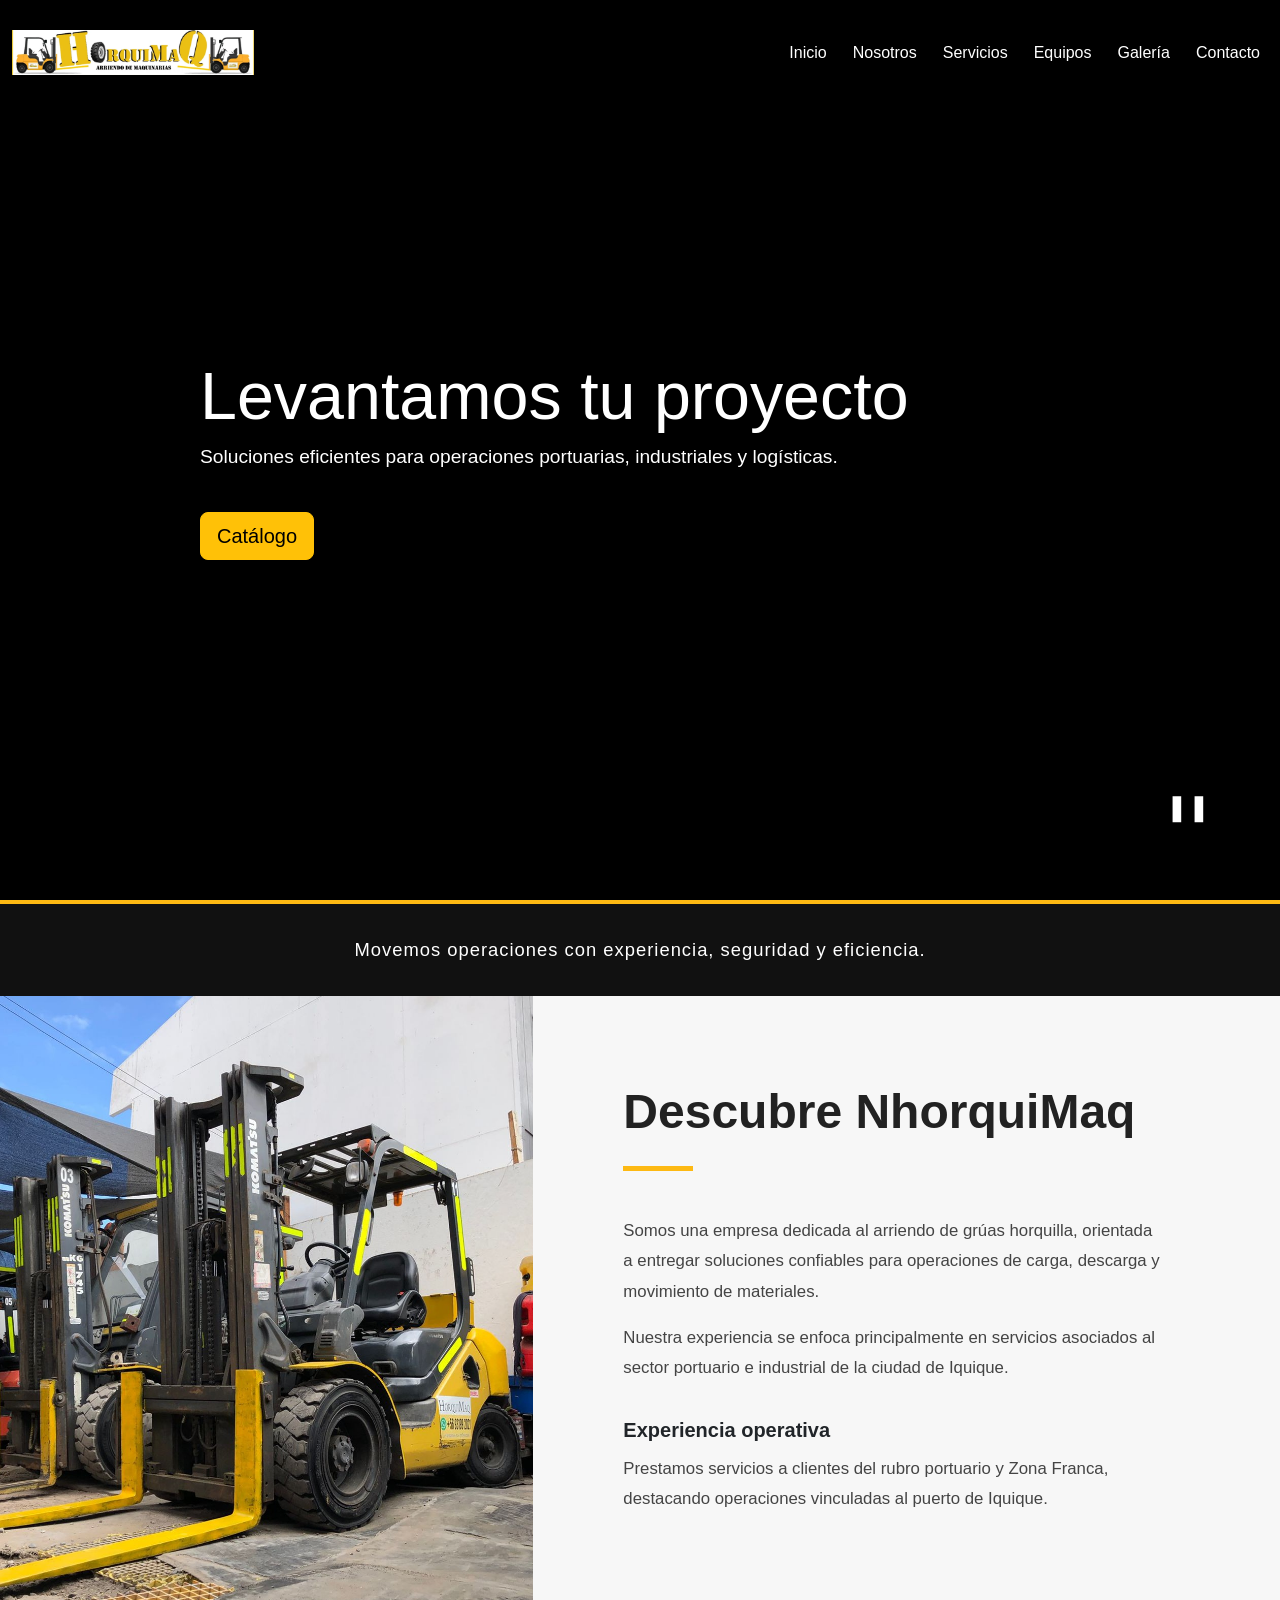
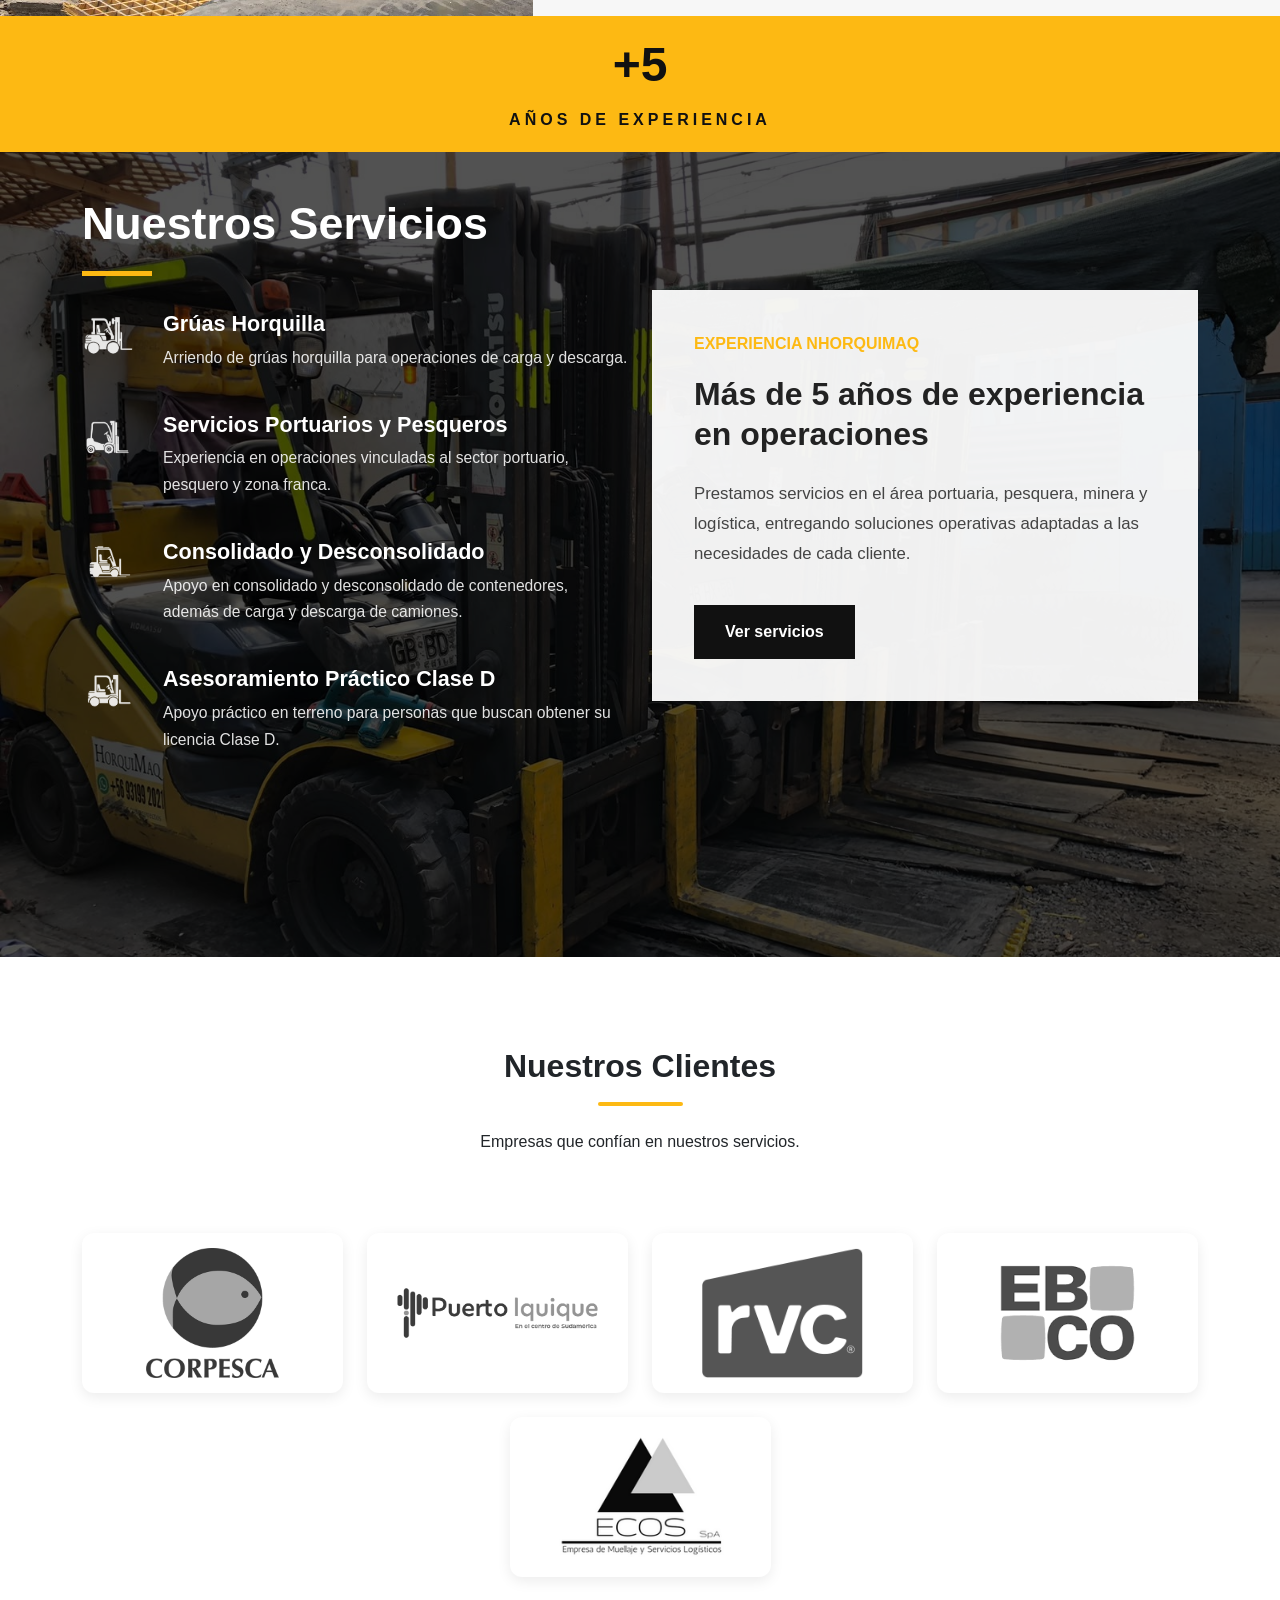
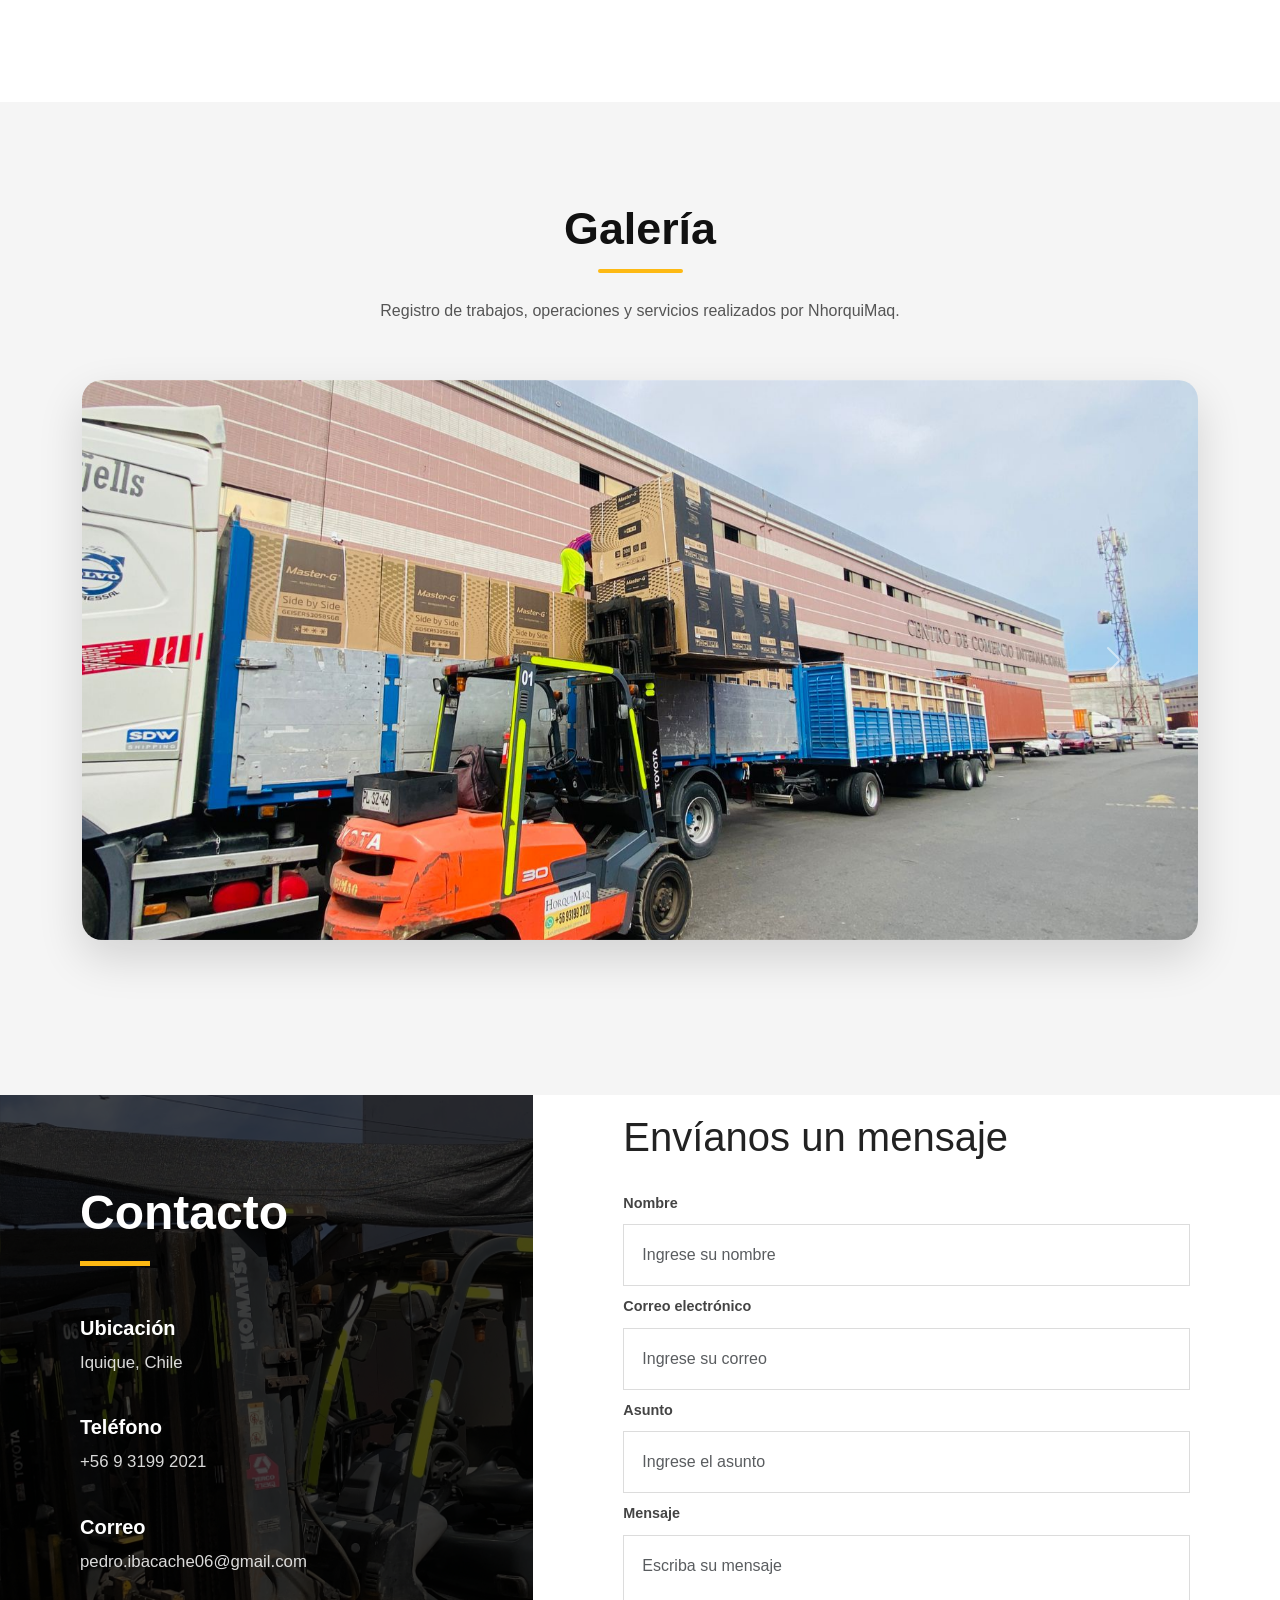
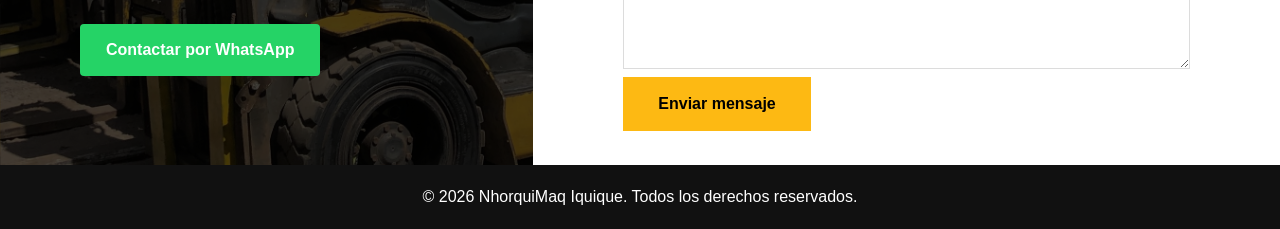
==== commit a443be2b: "Cambio de nombre original a nuevo" ====
--- a/index.html
+++ b/index.html
@@ -3,7 +3,7 @@
 <head>
   <meta charset="UTF-8" />
   <meta name="viewport" content="width=device-width, initial-scale=1.0" />
-  <title>Arriendo de Grúas Horquilla | Iquique</title>
+  <title>NhorquiMaq - Levantamos tu proyecto</title>
 
   <!-- Bootstrap -->
   <link href="https://cdn.jsdelivr.net/npm/bootstrap@5.3.3/dist/css/bootstrap.min.css" rel="stylesheet">
@@ -89,7 +89,7 @@
 
       <div class="col-lg-7">
         <div class="about-content">
-          <h2 class="about-title">Descubre HorquiMaq</h2>
+          <h2 class="about-title">Descubre NhorquiMaq</h2>
           <div class="about-line"></div>
 
           <p>
@@ -199,7 +199,7 @@
       <!-- RECUADRO DERECHO -->
       <div class="col-lg-6">
         <div class="services-info-box">
-          <span>Experiencia HorquiMaq</span>
+          <span>Experiencia NhorquiMaq</span>
           <h3>
             Más de 5 años de experiencia en operaciones
           </h3>
@@ -229,7 +229,7 @@
     </p>
 
     <div class="row g-4 justify-content-center">
-      <div class="col-3 col-md-3">
+      <div class="col-6 col-md-3">
         <div class="client-logo-card">
           <img src="img/logo_corpesca.png" alt="CORPESCA" class="client-logo-img">
         </div>
@@ -271,7 +271,7 @@
       <h2>Galería</h2>
       <div class="section-line mx-auto mb-4"></div>
       <p>
-        Registro de trabajos, operaciones y servicios realizados por HorquiMaq.
+        Registro de trabajos, operaciones y servicios realizados por NhorquiMaq.
       </p>
     </div>
 
@@ -445,7 +445,7 @@
 
   <!-- FOOTER -->
   <footer class="footer text-center">
-    <p class="mb-0">© 2026 HorquiMaq Iquique. Todos los derechos reservados.</p>
+    <p class="mb-0">© 2026 NhorquiMaq Iquique. Todos los derechos reservados.</p>
   </footer>
 
   <!-- Bootstrap JS -->
--- a/css/style.css
+++ b/css/style.css
@@ -1905,3 +1905,217 @@
   color: white;
   padding: 20px 0;
 }
+
+
+/* =========================
+   FIX HERO HOME RESPONSIVE
+========================= */
+
+@media (max-width: 991px) {
+  .navbar-custom {
+    padding: 18px 0;
+  }
+
+  .navbar-custom .container {
+    padding-left: 24px;
+    padding-right: 24px;
+  }
+
+  .logo-navbar {
+    height: 50px;
+    max-width: 260px;
+    object-fit: contain;
+  }
+
+  .navbar-collapse {
+    margin-top: 15px;
+    background: rgba(0, 0, 0, 0.88);
+    padding: 18px;
+    border-radius: 12px;
+  }
+
+  .navbar .nav-link {
+    margin-left: 0;
+    padding: 10px 0;
+  }
+
+  .hero-content {
+    justify-content: center;
+    padding-top: 0;
+    padding-left: 0;
+    padding-right: 0;
+  }
+
+  .hero-content-left {
+    padding-left: 24px;
+    padding-right: 24px;
+    max-width: 100%;
+  }
+
+  .hero-title {
+    font-size: clamp(2.4rem, 11vw, 4rem);
+    line-height: 1.05;
+    max-width: 100%;
+  }
+
+  .hero-subtitle {
+    font-size: 1.05rem;
+    line-height: 1.45;
+    max-width: 95%;
+  }
+
+  .video-control {
+    right: 24px;
+    bottom: 35px;
+    width: 56px;
+    height: 56px;
+    font-size: 22px;
+  }
+}
+
+@media (max-width: 576px) {
+  .hero-video {
+    height: 100svh;
+    min-height: 720px;
+  }
+
+  .background-video {
+    object-position: center center;
+  }
+
+  .video-overlay {
+    background: rgba(0, 0, 0, 0.48);
+  }
+
+  .logo-navbar {
+    height: 48px;
+    max-width: 250px;
+  }
+
+  .hero-content-left {
+    padding-left: 26px;
+    padding-right: 26px;
+  }
+
+  .hero-title {
+    font-size: 3rem;
+  }
+
+  .hero-subtitle {
+    font-size: 1.05rem;
+    max-width: 280px;
+  }
+
+  .hero-content .btn {
+    font-size: 1rem;
+    padding: 10px 22px;
+  }
+}
+
+/* =========================
+   FIX DEFINITIVO MENÚ MÓVIL
+========================= */
+
+@media (max-width: 991px) {
+  .navbar-collapse {
+    margin-top: 15px;
+    padding: 18px;
+    border-radius: 12px;
+    background: rgba(0, 0, 0, 0.88);
+  }
+
+  .navbar-collapse .nav-link {
+    color: #ffffff !important;
+    font-weight: 500;
+    text-align: center;
+  }
+
+  .navbar-scrolled .navbar-collapse {
+    background: rgba(253, 185, 19, 0.96) !important;
+  }
+
+  .navbar-scrolled .navbar-collapse .nav-link {
+    color: #111111 !important;
+  }
+
+  .navbar-scrolled .navbar-collapse .nav-link:hover {
+    color: #ffffff !important;
+  }
+}
+
+/* =========================
+   FIX FINAL NAVBAR MOBILE SCROLL
+========================= */
+
+@media (max-width: 991px) {
+
+  .navbar-custom.navbar-scrolled,
+  .navbar-custom.navbar-scrolled .container,
+  .navbar-custom.navbar-scrolled .navbar-collapse,
+  .navbar-custom.navbar-scrolled .navbar-collapse.show,
+  .navbar-custom.navbar-scrolled .navbar-nav {
+    background: rgba(253, 185, 19, 0.96) !important;
+  }
+
+  .navbar-custom.navbar-scrolled .navbar-collapse,
+  .navbar-custom.navbar-scrolled .navbar-collapse.show {
+    box-shadow: none !important;
+    border-radius: 12px;
+  }
+
+  .navbar-custom.navbar-scrolled .nav-link {
+    color: #111111 !important;
+    opacity: 1 !important;
+  }
+
+  .navbar-custom.navbar-scrolled .nav-link:hover {
+    color: #ffffff !important;
+  }
+}
+
+/* =========================
+   MOBILE MENU SIN BLOQUE AL HACER SCROLL
+========================= */
+
+@media (max-width: 991px) {
+  .navbar-custom.navbar-scrolled .navbar-collapse,
+  .navbar-custom.navbar-scrolled .navbar-collapse.show {
+    background: transparent !important;
+    padding: 18px 0 !important;
+    border-radius: 0 !important;
+    border: none !important;
+    box-shadow: none !important;
+  }
+
+  .navbar-custom.navbar-scrolled .navbar-nav {
+    background: transparent !important;
+  }
+
+  .navbar-custom.navbar-scrolled .nav-link {
+    color: #111111 !important;
+  }
+
+  .navbar-custom.navbar-scrolled .nav-link:hover {
+    color: #ffffff !important;
+  }
+}
+
+/* =========================
+   QUITAR BLOQUE AMARILLO MENÚ MÓVIL
+========================= */
+
+@media (max-width: 991px) {
+  .navbar-custom.navbar-scrolled .container {
+    background: transparent !important;
+  }
+
+  .navbar-custom.navbar-scrolled .navbar-collapse,
+  .navbar-custom.navbar-scrolled .navbar-collapse.show,
+  .navbar-custom.navbar-scrolled .navbar-nav,
+  .navbar-custom.navbar-scrolled .navbar-nav .nav-item {
+    background: transparent !important;
+    background-color: transparent !important;
+    box-shadow: none !important;
+    border: none !important;
+  }
+}
